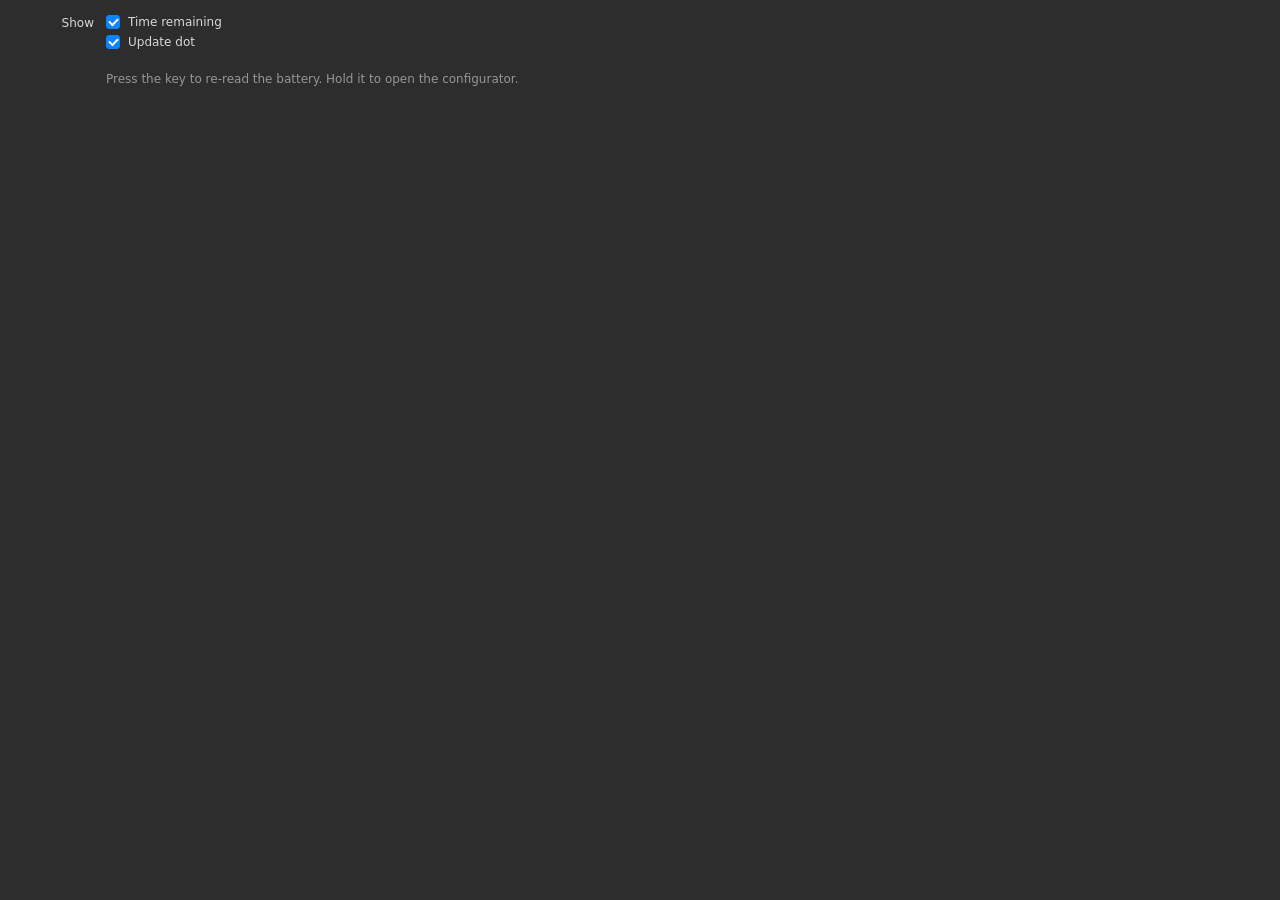
==== streamdeck/com.fayewave.hyperlight.sdPlugin/ui/battery.html @ 6c5d4430 "Stream Deck: options to hide the time remaining and the update dot Each key has a small settings pan" ====
<!doctype html>
<html lang="en">
<head>
<meta charset="utf-8">
<title>Mouse Battery</title>
<style>
  /* Matches Stream Deck's own settings panels. */
  body {
    margin: 0; padding: 8px 0; background: #2d2d2d; color: #d8d8d8;
    font: 9pt "Segoe UI", system-ui, sans-serif; user-select: none;
  }
  .item { display: flex; align-items: flex-start; padding: 4px 16px 4px 0; min-height: 24px; }
  .label { flex: 0 0 94px; padding: 4px 12px 0 0; text-align: right; color: #d8d8d8; }
  .options { display: flex; flex-direction: column; gap: 6px; padding-top: 3px; }
  label.check { display: flex; align-items: center; gap: 8px; cursor: pointer; }
  input[type="checkbox"] {
    appearance: none; margin: 0; width: 14px; height: 14px; flex: none; border-radius: 3px;
    background: #3d3d3d; border: 1px solid #575757; display: grid; place-content: center; cursor: pointer;
  }
  input[type="checkbox"]:checked { background: #0a84ff; border-color: #0a84ff; }
  input[type="checkbox"]:checked::after {
    content: ""; width: 7px; height: 4px; margin-top: -2px;
    border: solid #fff; border-width: 0 0 2px 2px; transform: rotate(-45deg);
  }
  input[type="checkbox"]:focus-visible { outline: 1px solid #8ab4f8; outline-offset: 1px; }
  .hint { color: #969696; line-height: 1.4; padding: 6px 16px 0 106px; }
</style>
</head>
<body>
  <div class="item">
    <div class="label">Show</div>
    <div class="options">
      <label class="check"><input type="checkbox" id="showRemaining" checked> Time remaining</label>
      <label class="check"><input type="checkbox" id="showUpdate" checked> Update dot</label>
    </div>
  </div>
  <p class="hint">Press the key to re-read the battery. Hold it to open the configurator.</p>

<script>
  // Stream Deck calls this when the panel opens.
  // eslint-disable-next-line no-unused-vars
  function connectElgatoStreamDeckSocket(port, uuid, registerEvent, _info, actionInfo) {
    const settings = JSON.parse(actionInfo).payload?.settings ?? {};
    const boxes = ["showRemaining", "showUpdate"].map((id) => document.getElementById(id));
    for (const box of boxes) box.checked = settings[box.id] !== false;

    const ws = new WebSocket(`ws://127.0.0.1:${port}`);
    ws.onopen = () => ws.send(JSON.stringify({ event: registerEvent, uuid }));
    for (const box of boxes) {
      box.addEventListener("change", () => {
        settings[box.id] = box.checked;
        ws.send(JSON.stringify({ event: "setSettings", context: uuid, payload: settings }));
      });
    }
  }
</script>
</body>
</html>
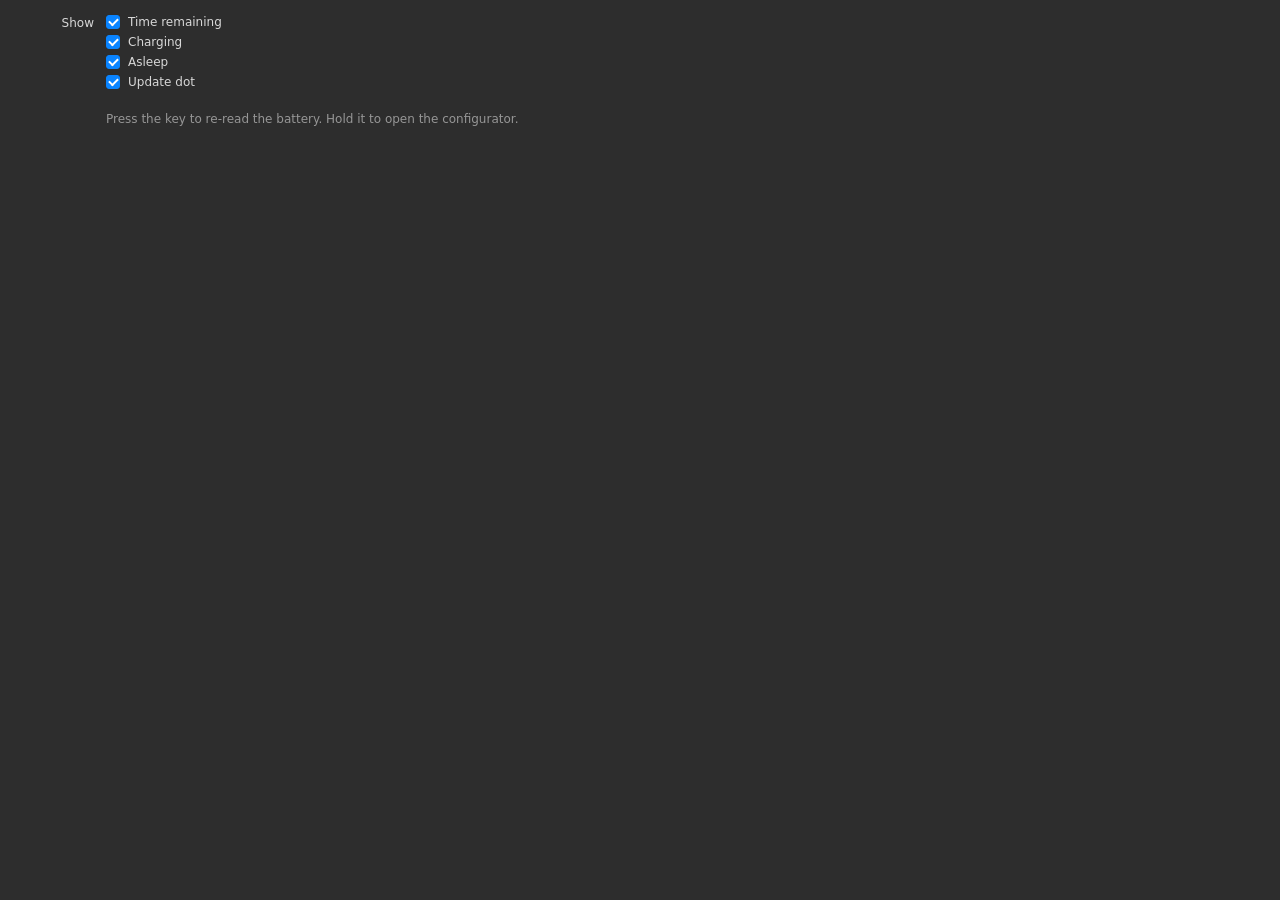
==== commit 7a7add26: "Stream Deck: separate options to hide Charging and Asleep Co-Authored-By: Claude Opus 5.5 <noreply@a" ====
--- a/streamdeck/com.fayewave.hyperlight.sdPlugin/ui/battery.html
+++ b/streamdeck/com.fayewave.hyperlight.sdPlugin/ui/battery.html
@@ -31,6 +31,8 @@
     <div class="label">Show</div>
     <div class="options">
       <label class="check"><input type="checkbox" id="showRemaining" checked> Time remaining</label>
+      <label class="check"><input type="checkbox" id="showCharging" checked> Charging</label>
+      <label class="check"><input type="checkbox" id="showAsleep" checked> Asleep</label>
       <label class="check"><input type="checkbox" id="showUpdate" checked> Update dot</label>
     </div>
   </div>
@@ -41,7 +43,7 @@
   // eslint-disable-next-line no-unused-vars
   function connectElgatoStreamDeckSocket(port, uuid, registerEvent, _info, actionInfo) {
     const settings = JSON.parse(actionInfo).payload?.settings ?? {};
-    const boxes = ["showRemaining", "showUpdate"].map((id) => document.getElementById(id));
+    const boxes = ["showRemaining", "showCharging", "showAsleep", "showUpdate"].map((id) => document.getElementById(id));
     for (const box of boxes) box.checked = settings[box.id] !== false;
 
     const ws = new WebSocket(`ws://127.0.0.1:${port}`);
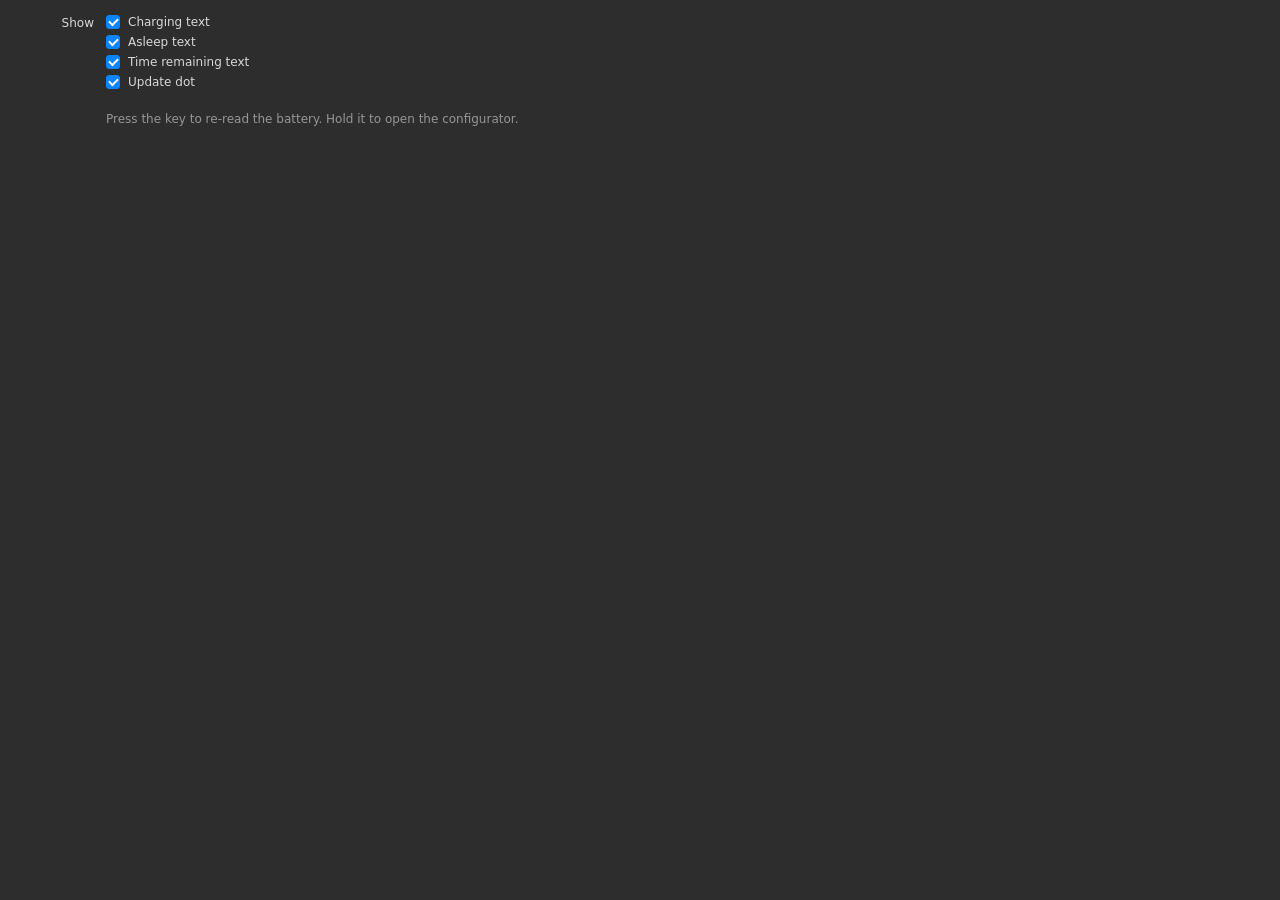
==== commit 6b39b263: "Stream Deck: clearer names for the key's text options Co-Authored-By: Claude Opus 5.5 <noreply@anthr" ====
--- a/streamdeck/com.fayewave.hyperlight.sdPlugin/ui/battery.html
+++ b/streamdeck/com.fayewave.hyperlight.sdPlugin/ui/battery.html
@@ -30,9 +30,9 @@
   <div class="item">
     <div class="label">Show</div>
     <div class="options">
-      <label class="check"><input type="checkbox" id="showRemaining" checked> Time remaining</label>
-      <label class="check"><input type="checkbox" id="showCharging" checked> Charging</label>
-      <label class="check"><input type="checkbox" id="showAsleep" checked> Asleep</label>
+      <label class="check"><input type="checkbox" id="showCharging" checked> Charging text</label>
+      <label class="check"><input type="checkbox" id="showAsleep" checked> Asleep text</label>
+      <label class="check"><input type="checkbox" id="showRemaining" checked> Time remaining text</label>
       <label class="check"><input type="checkbox" id="showUpdate" checked> Update dot</label>
     </div>
   </div>
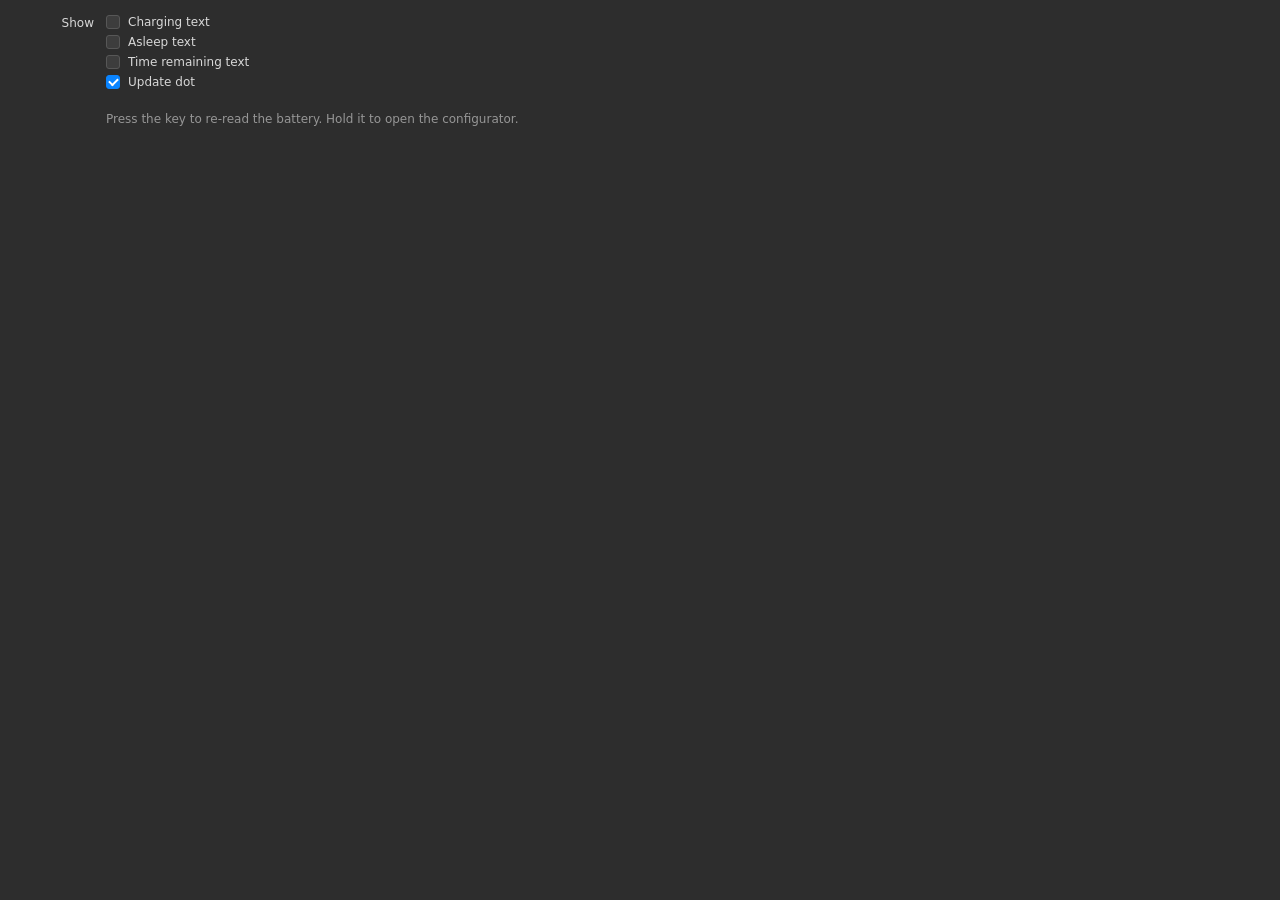
==== commit d70b3e58: "Stream Deck: text under the number is off by default Co-Authored-By: Claude Opus 5.5 <noreply@anthro" ====
--- a/streamdeck/com.fayewave.hyperlight.sdPlugin/ui/battery.html
+++ b/streamdeck/com.fayewave.hyperlight.sdPlugin/ui/battery.html
@@ -30,9 +30,9 @@
   <div class="item">
     <div class="label">Show</div>
     <div class="options">
-      <label class="check"><input type="checkbox" id="showCharging" checked> Charging text</label>
-      <label class="check"><input type="checkbox" id="showAsleep" checked> Asleep text</label>
-      <label class="check"><input type="checkbox" id="showRemaining" checked> Time remaining text</label>
+      <label class="check"><input type="checkbox" id="showCharging"> Charging text</label>
+      <label class="check"><input type="checkbox" id="showAsleep"> Asleep text</label>
+      <label class="check"><input type="checkbox" id="showRemaining"> Time remaining text</label>
       <label class="check"><input type="checkbox" id="showUpdate" checked> Update dot</label>
     </div>
   </div>
@@ -44,7 +44,8 @@
   function connectElgatoStreamDeckSocket(port, uuid, registerEvent, _info, actionInfo) {
     const settings = JSON.parse(actionInfo).payload?.settings ?? {};
     const boxes = ["showRemaining", "showCharging", "showAsleep", "showUpdate"].map((id) => document.getElementById(id));
-    for (const box of boxes) box.checked = settings[box.id] !== false;
+    // Unsaved options keep the default ticked state from the markup above.
+    for (const box of boxes) if (typeof settings[box.id] === "boolean") box.checked = settings[box.id];
 
     const ws = new WebSocket(`ws://127.0.0.1:${port}`);
     ws.onopen = () => ws.send(JSON.stringify({ event: registerEvent, uuid }));
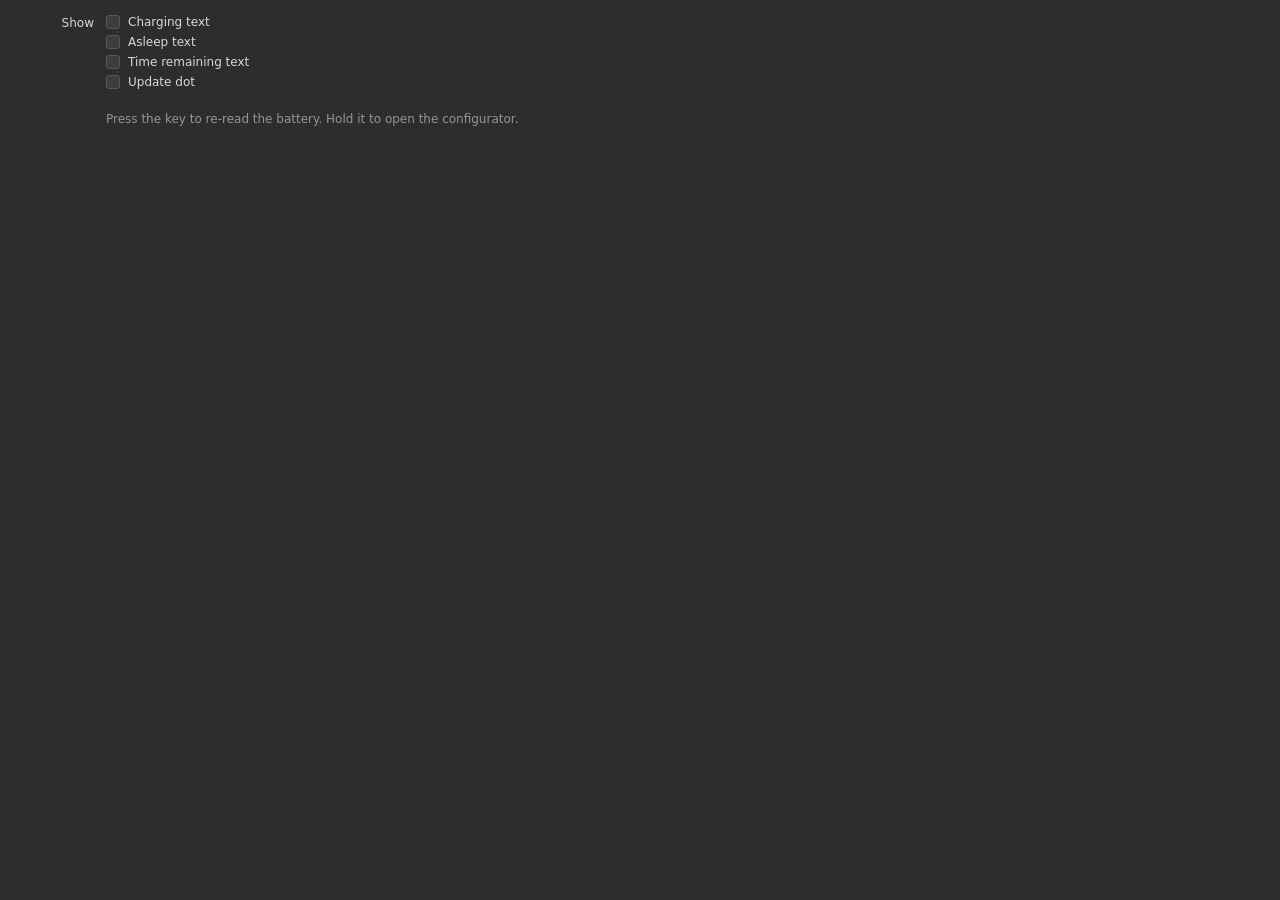
==== commit a40e5338: "Stream Deck: Optician Sans number, status colours, update dot opt-in The battery number and % are bi" ====
--- a/streamdeck/com.fayewave.hyperlight.sdPlugin/ui/battery.html
+++ b/streamdeck/com.fayewave.hyperlight.sdPlugin/ui/battery.html
@@ -33,7 +33,7 @@
       <label class="check"><input type="checkbox" id="showCharging"> Charging text</label>
       <label class="check"><input type="checkbox" id="showAsleep"> Asleep text</label>
       <label class="check"><input type="checkbox" id="showRemaining"> Time remaining text</label>
-      <label class="check"><input type="checkbox" id="showUpdate" checked> Update dot</label>
+      <label class="check"><input type="checkbox" id="showUpdate"> Update dot</label>
     </div>
   </div>
   <p class="hint">Press the key to re-read the battery. Hold it to open the configurator.</p>
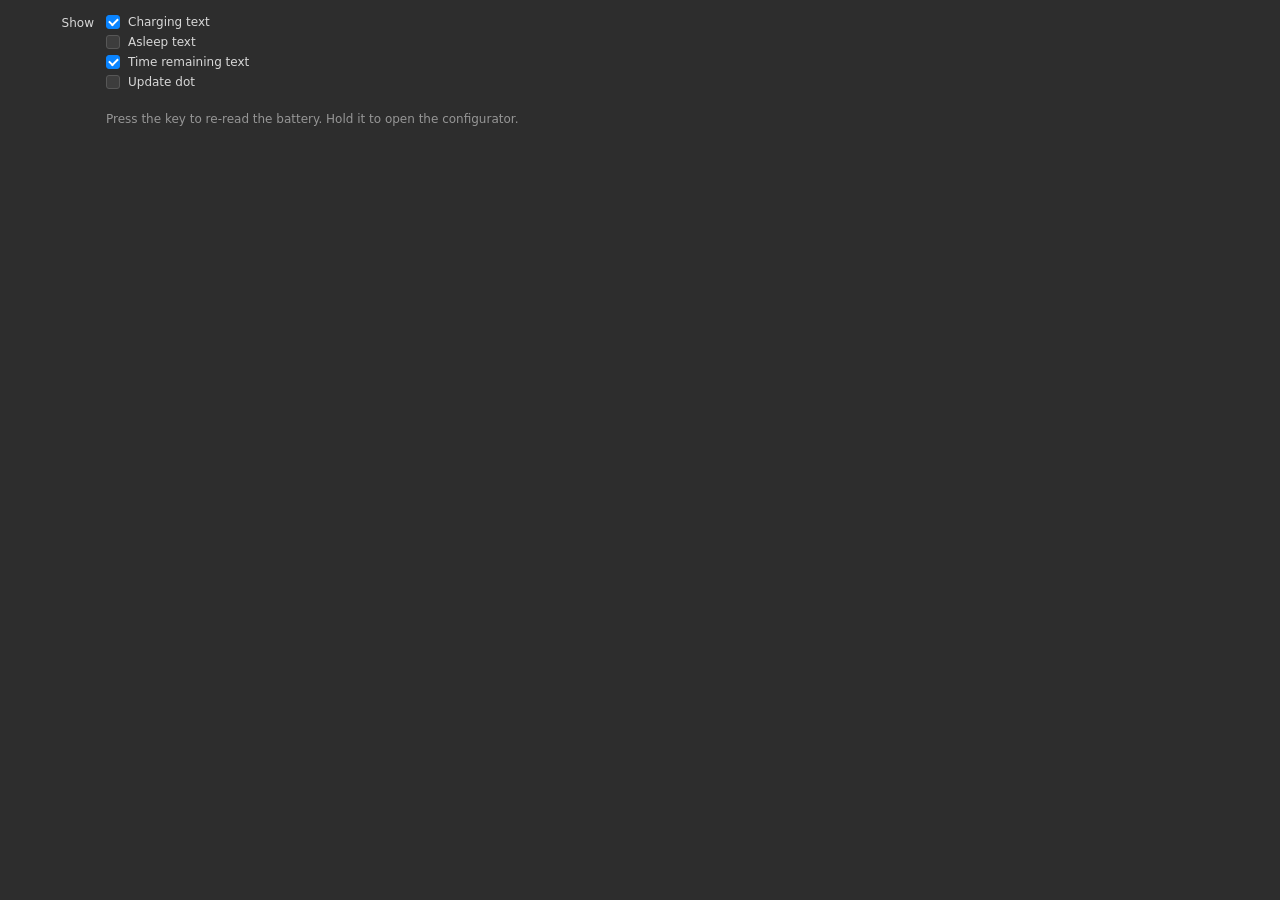
==== commit fbca2d75: "Stream Deck: all key text in bundled Bai Jamjuree Bold; text lines on Everything on the key except t" ====
--- a/streamdeck/com.fayewave.hyperlight.sdPlugin/ui/battery.html
+++ b/streamdeck/com.fayewave.hyperlight.sdPlugin/ui/battery.html
@@ -30,9 +30,9 @@
   <div class="item">
     <div class="label">Show</div>
     <div class="options">
-      <label class="check"><input type="checkbox" id="showCharging"> Charging text</label>
+      <label class="check"><input type="checkbox" id="showCharging" checked> Charging text</label>
       <label class="check"><input type="checkbox" id="showAsleep"> Asleep text</label>
-      <label class="check"><input type="checkbox" id="showRemaining"> Time remaining text</label>
+      <label class="check"><input type="checkbox" id="showRemaining" checked> Time remaining text</label>
       <label class="check"><input type="checkbox" id="showUpdate"> Update dot</label>
     </div>
   </div>
